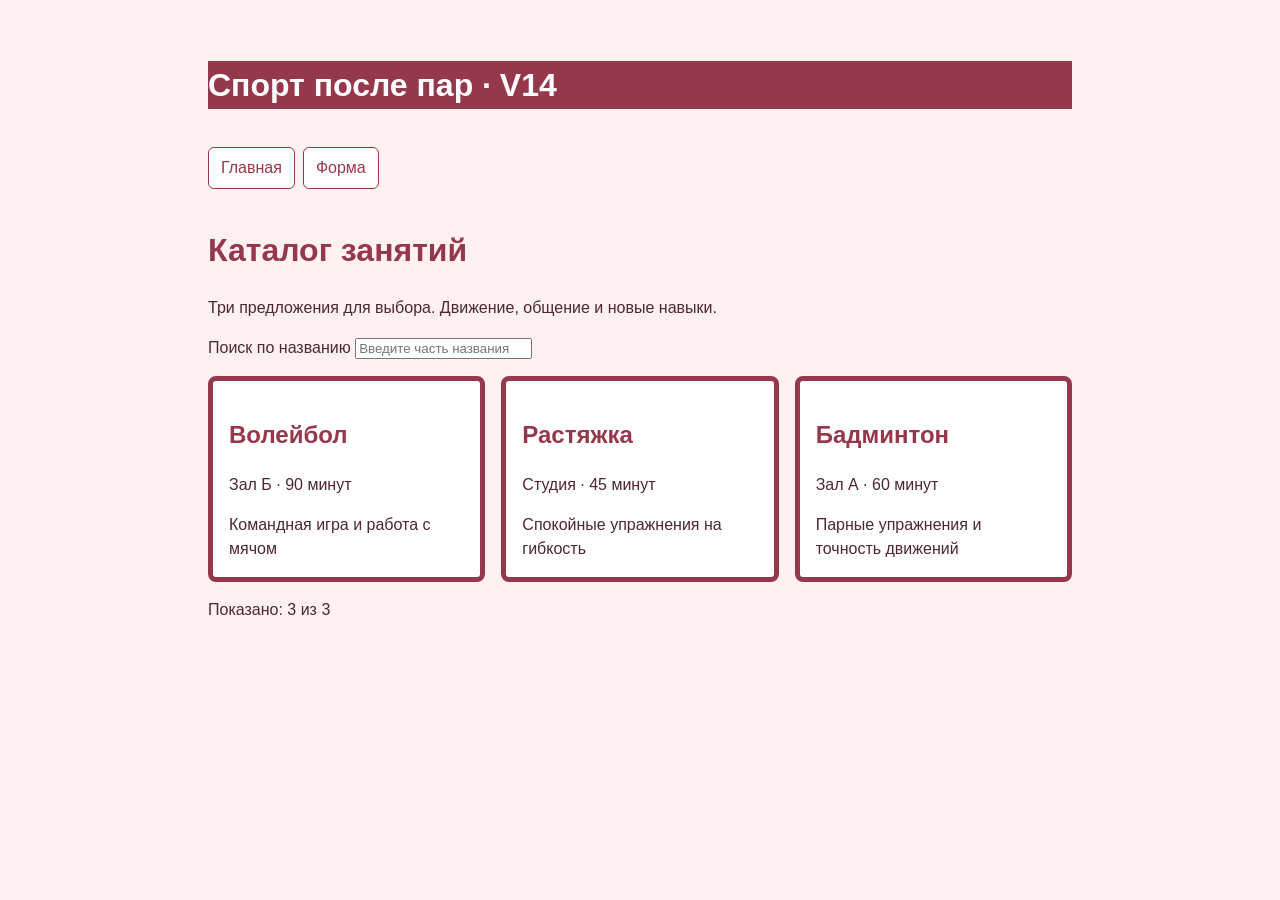
==== catalog.html @ ea7cfc93 "Сохранено текущее состояние веб-проекта" ====
<!doctype html>
<html lang="ru">
<head>
  <meta charset="utf-8">
  <meta name="viewport" content="width=device-width, initial-scale=1">
  <title>Каталог - спорт после пар V14</title>
  <link rel="stylesheet" href="style.css">
  <meta name="viewport" content="width=device-width, initial-scale=1">
  <script src="catalog-page.js" defer></script>
</head>
<main class="page">
<body>
<header>
<h1 class="title1">
Спорт после пар · V14
</h1>
<nav>
<p><a href="index.html">Главная</a></p>
<p><a href="form.html">Форма</a></p>
</nav>
</header>
<h1>Каталог занятий</h1>
<border>
<p>Три предложения для выбора. Движение, общение и новые навыки.</p>
</border>
<p>
  <label for="search">Поиск по названию</label>
  <input id="search" type="search" placeholder="Введите часть названия">
</p>
<div id="catalog-list" class="products"></div>
<p id="status" role="status"></p>
</div>
</main>
</body>
</html>
---- style.css ----
h1 {
  color: #4D2731;
}
body {
  font-family: Arial, sans-serif;
  color: #4D2731;
  background-color: #FFF0F2;
  font-size: 1rem;
  line-height: 1.5;
  margin: 0;
  margin: 24px;
  overflow-wrap: anywhere;
  h1, h2 {
  color: #96384C;
}
a {
  color: #96384C;
}
}
img {
  max-width: 100%;
  height: auto;
}
nav {
  display: flex;
  flex-wrap: wrap;
  gap: 12px;
  margin-bottom: 20px;
}
nav a {
  display: block;
  padding: 8px 12px;
  color:  #96384C;
  border: 1px solid currentColor;
  border-radius: 6px;
  background-color: #FFFFFF;
  text-decoration: none;
  margin: 0;
  max-width: 100%;
}
nav a:hover,
nav a:focus-visible
nav a[aria-current="page"] {
  text-decoration: underline;
}
* {
  box-sizing: border-box;
}
main.page {
  width: 92%;
  max-width: 56rem;
  margin: 0 auto;
  padding: 1rem;
}
.card {
  border: 5px solid #96384C;
  padding: 1rem;
  margin-bottom: 1rem;
  background-color: #FFFFFF;
border-radius: 0.5rem;
}
img {
  max-width: 100%;
  height: auto;
}
.card img {
  display: block;
  width: 100%;
  max-width: 18rem;
}
.request-form {
  background-color: #FFFFFF;
  border: 1px solid #94A3B8;
  border-radius: 0.5rem;
  padding: 1rem;
}
.form-field {
  margin: 0 0 1rem;
}
.form-field > label {
  display: block;
  margin-bottom: 0.35rem;
  font-weight: bold;
}
.request-form input,
.request-form select,
.request-form textarea,
.request-form button {
  font: inherit;
  accent-color:#96384C;
}
.request-form select,
.request-form input[type="number"],
.request-form textarea {
  width: 100%;
  min-width: 0;
  max-width: 100%;
  padding: 0.6rem;
  border: 1px solid #64748B;
  border-radius: 0.35rem;
}
.request-form input[type="range"] {
  width: 100%;
  accent-color:#96384C;
}
.request-form textarea {
  resize: vertical;
}
.request-form button {
  padding: 0.65rem 1rem;
  border: 2px solid #96384C;
  border-radius: 0.35rem;
  background-color: #96384C;
  color: #FFFFFF;
}
a:focus-visible,
input:focus-visible,
select:focus-visible,
textarea:focus-visible,
button:focus-visible {
  outline: 3px solid #C2410C;
  outline-offset: 3px;
}
.text-with-border {
  border: 3px solid #96384C;
  background-color: #96384C;
  color: #FFFFFF;
}
.text-with-border2 {
  background-color: #FEF3C7;
  color: #78350F;
}
.ее {
   background-color: #96384C
}
.title1 {
  background-color: #96384C;
  color: #FFFFFF;
}
.products {
  display: flex;
  flex-wrap: wrap;
  gap: 1rem;
}
.products > .card {
  flex: 1 1 16rem;
  min-width: 0;
  margin-bottom: 0;
}
nav {
  display: flex;
  flex-wrap: wrap;
  gap: 0.5rem;
}
@media (max-width: 600px) {
  main.page {
    padding: 0.75rem;
  }
  .products > .card {
    flex-basis: 100%;
  }
}
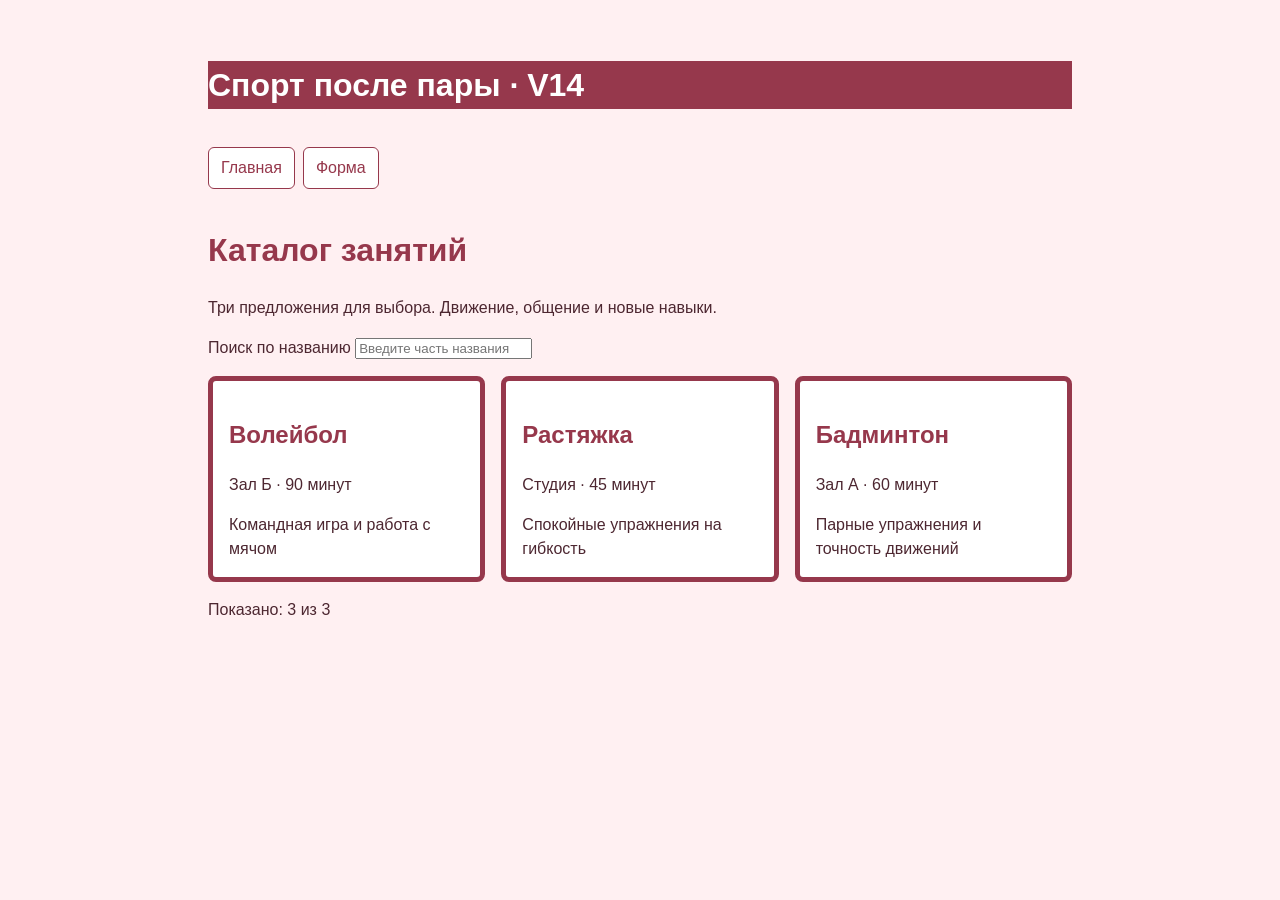
==== commit 1f2eae88: "master  Добавлена автономная версия 1" ====
--- a/catalog.html
+++ b/catalog.html
@@ -5,6 +5,8 @@
   <meta name="viewport" content="width=device-width, initial-scale=1">
   <title>Каталог - спорт после пар V14</title>
   <link rel="stylesheet" href="style.css">
+  <link rel="manifest" href="manifest.webmanifest">
+  <meta name="theme-color" content="#24547a">
   <meta name="viewport" content="width=device-width, initial-scale=1">
   <script src="catalog-page.js" defer></script>
 </head>
@@ -12,7 +14,7 @@
 <body>
 <header>
 <h1 class="title1">
-Спорт после пар · V14
+Спорт после пары · V14
 </h1>
 <nav>
 <p><a href="index.html">Главная</a></p>
@@ -31,5 +33,12 @@
 <p id="status" role="status"></p>
 </div>
 </main>
+<script>
+  if ("serviceWorker" in navigator) {
+    navigator.serviceWorker.register("./sw.js").catch((error) => {
+      console.error("Не удалось зарегистрировать service worker:", error);
+    });
+  }
+</script>
 </body>
-</html>+</html>
